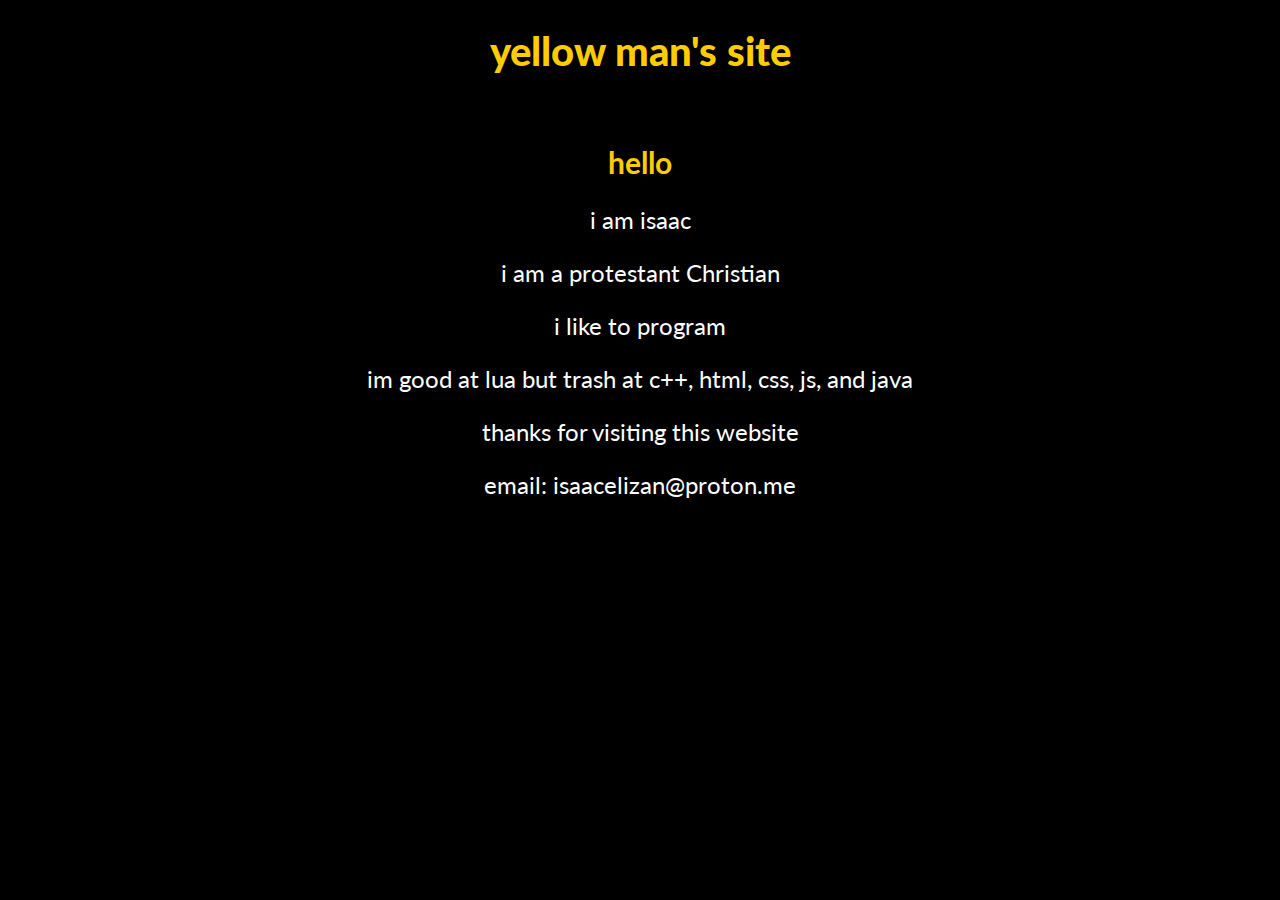
==== index.html @ c2c9edc9 "bsdgesinb" ====
<!DOCTYPE html>
<html>
    
<head>
    <meta charset="utf-8">
    <meta name="viewport" content="width=device-width, initial-scale=1.0">
    <title>yellow man's site</title>
    <link rel="stylesheet" type="text/css" href="style.css">
    <!-- LATO FONT -->
    <link href="https://fonts.googleapis.com/css2?family=Lato:ital,wght@0,100;0,300;0,400;0,700;0,900;1,100;1,300;1,400;1,700;1,900&display=swap" rel="stylesheet">
</head>

<body>
    <h1 align="center">yellow man's site</h1>
    <!--<p align="center"><b>home</b>    <a href="https://yellowman1273.github.io/aboutme">about me</a>    <a href="https://yellowman1273.github.io/learn-lua/introduction">learn lua</a></p>-->
    <br>
    <h2 align="center">
        hello
    </h2>
    <p align="center">i am isaac</p>
    <p align="center">i am a protestant Christian</p>
    <p align="center">i like to program</p>
    <p align="center">im good at lua but trash at c++, html, css, js, and java</p>
    <p align="center">thanks for visiting this website</p>
    <p align="center">email: isaacelizan@proton.me</p>
</body>

</html>
---- style.css ----
/* definitely not stan_x_kyle.css
( INSIDE JOKE WITH MY FRIEND; I AM NOT WEIRD ) */

body
{
    background-color: #000000;
}

h1
{
    color: #ffcc00;
    font-family: "Lato", sans-serif;
    font-weight: 900;
    font-size: 40px;
    font-style: normal;
}

h2
{
    color: #ffcc00;
    font-family: "Lato", sans-serif;
    font-weight: 700;
    font-size: 30px;
    font-style: normal;
}

p
{
    color: #ffffff;
    font-family: "Lato", sans-serif;
    font-size: 24px;
    font-weight: 400;
    font-style: normal;
}

a
{
    color: #ffcc00;
    text-decoration: underline;
}
/*
#projimg
{
    align: left;
}*/
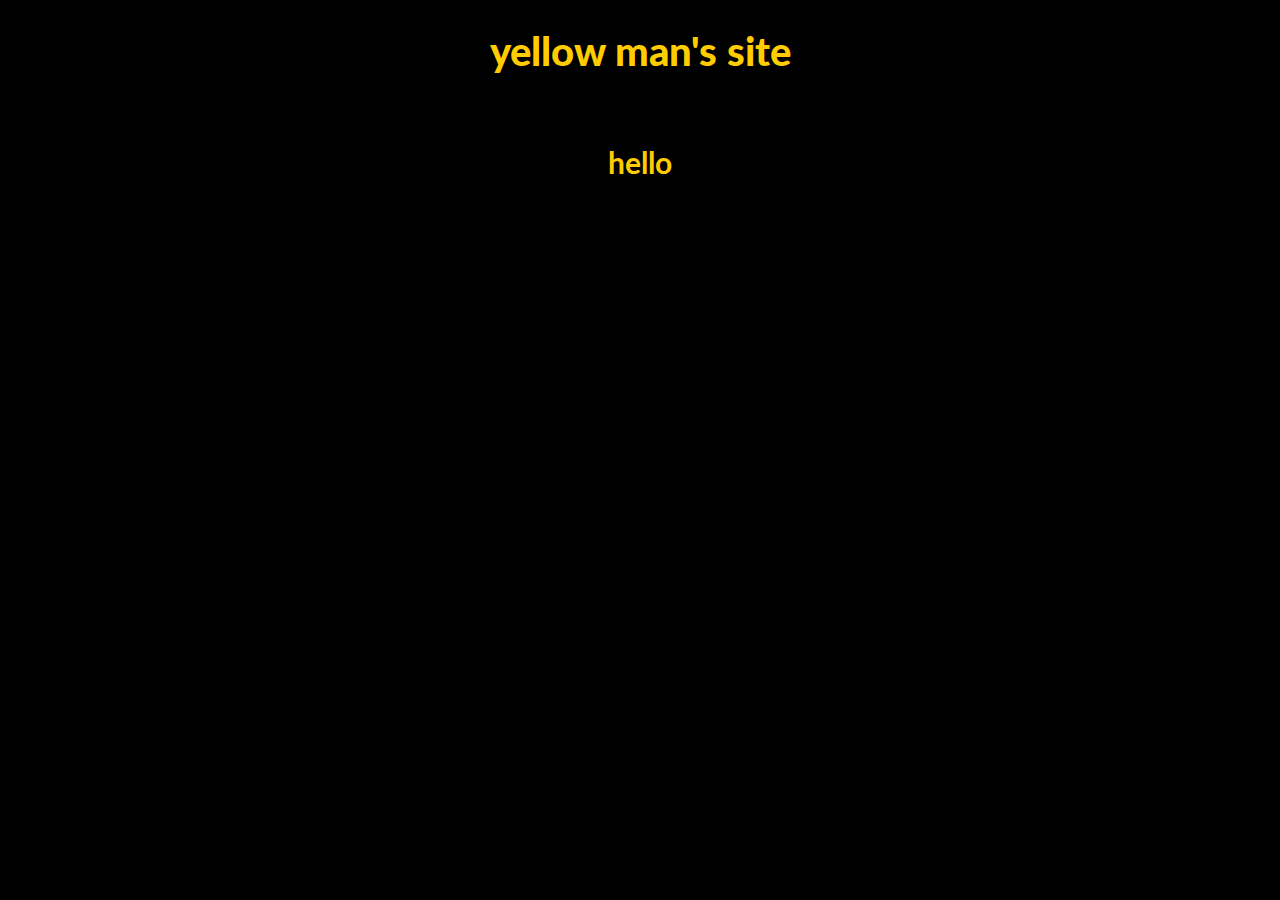
==== commit e2085f92: "a" ====
--- a/index.html
+++ b/index.html
@@ -17,12 +17,6 @@
     <h2 align="center">
         hello
     </h2>
-    <p align="center">i am isaac</p>
-    <p align="center">i am a protestant Christian</p>
-    <p align="center">i like to program</p>
-    <p align="center">im good at lua but trash at c++, html, css, js, and java</p>
-    <p align="center">thanks for visiting this website</p>
-    <p align="center">email: isaacelizan@proton.me</p>
 </body>
 
 </html>
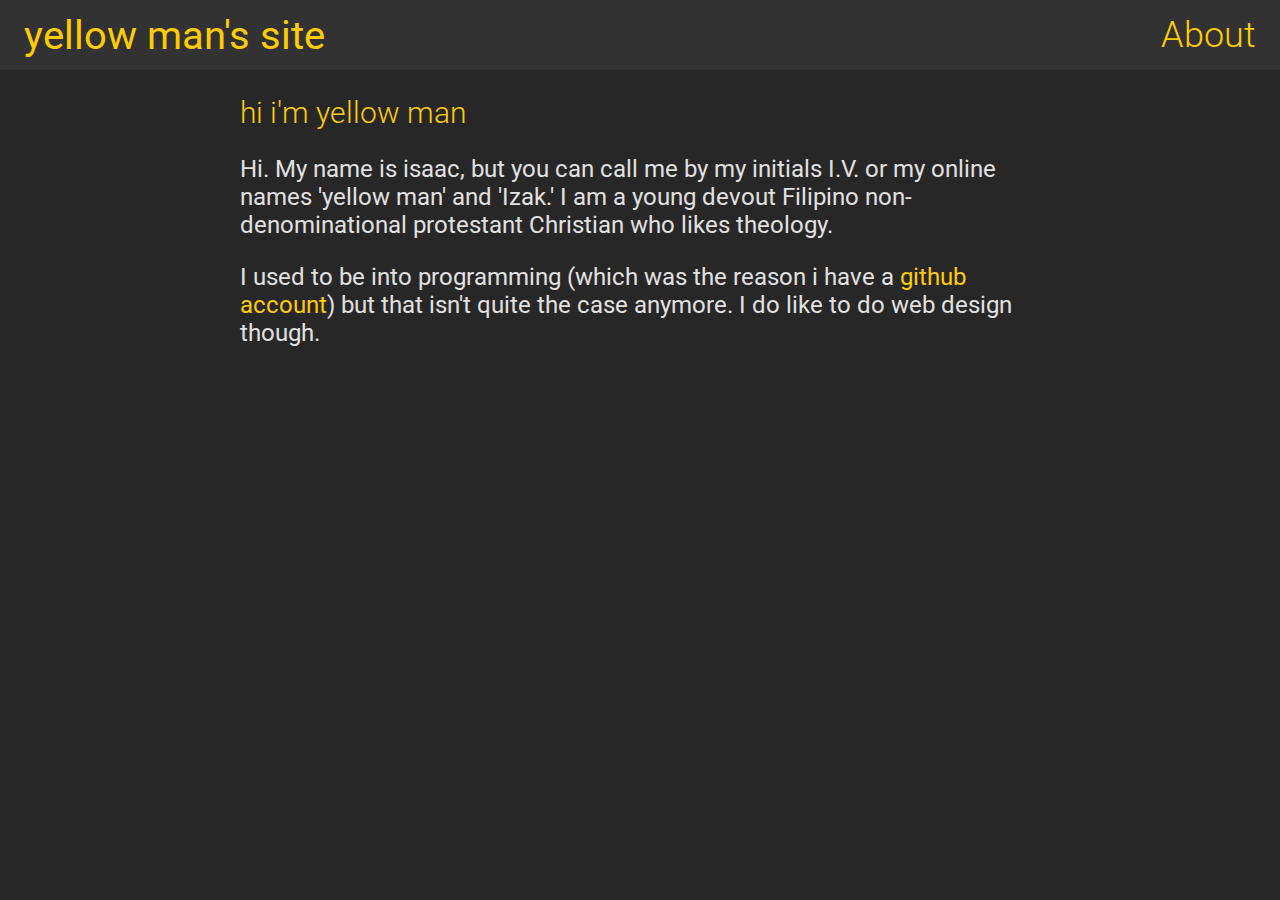
==== commit 0aa81010: "boom new thing" ====
--- a/index.html
+++ b/index.html
@@ -2,21 +2,28 @@
 <html>
     
 <head>
-    <meta charset="utf-8">
-    <meta name="viewport" content="width=device-width, initial-scale=1.0">
+    <script src="/include.js" defer></script>
     <title>yellow man's site</title>
-    <link rel="stylesheet" type="text/css" href="style.css">
-    <!-- LATO FONT -->
-    <link href="https://fonts.googleapis.com/css2?family=Lato:ital,wght@0,100;0,300;0,400;0,700;0,900;1,100;1,300;1,400;1,700;1,900&display=swap" rel="stylesheet">
 </head>
 
 <body>
-    <h1 align="center">yellow man's site</h1>
-    <!--<p align="center"><b>home</b>    <a href="https://yellowman1273.github.io/aboutme">about me</a>    <a href="https://yellowman1273.github.io/learn-lua/introduction">learn lua</a></p>-->
-    <br>
-    <h2 align="center">
-        hello
-    </h2>
+    <div class="header">
+        <a href="/"><h1 class="regular-weight">yellow man's site</h1></a>
+        <div class="header-right">
+            <a href="/about">About</a>
+        </div>
+    </div>
+    <div class="content">
+        <h2>hi i'm yellow man</h2>
+        <p>
+            Hi. My name is isaac, but you can call me by my initials I.V. or my online names 'yellow man' and 'Izak.'
+            I am a young devout Filipino non-denominational protestant Christian who likes theology.
+        </p>
+        <p>
+            I used to be into programming (which was the reason i have a <a href="https://github.com/yellowman1273" target="_blank" rel="noopener noreferrer">github account</a>)
+            but that isn't quite the case anymore. I do like to do web design though.
+        </p>
+    </div>
 </body>
 
 </html>
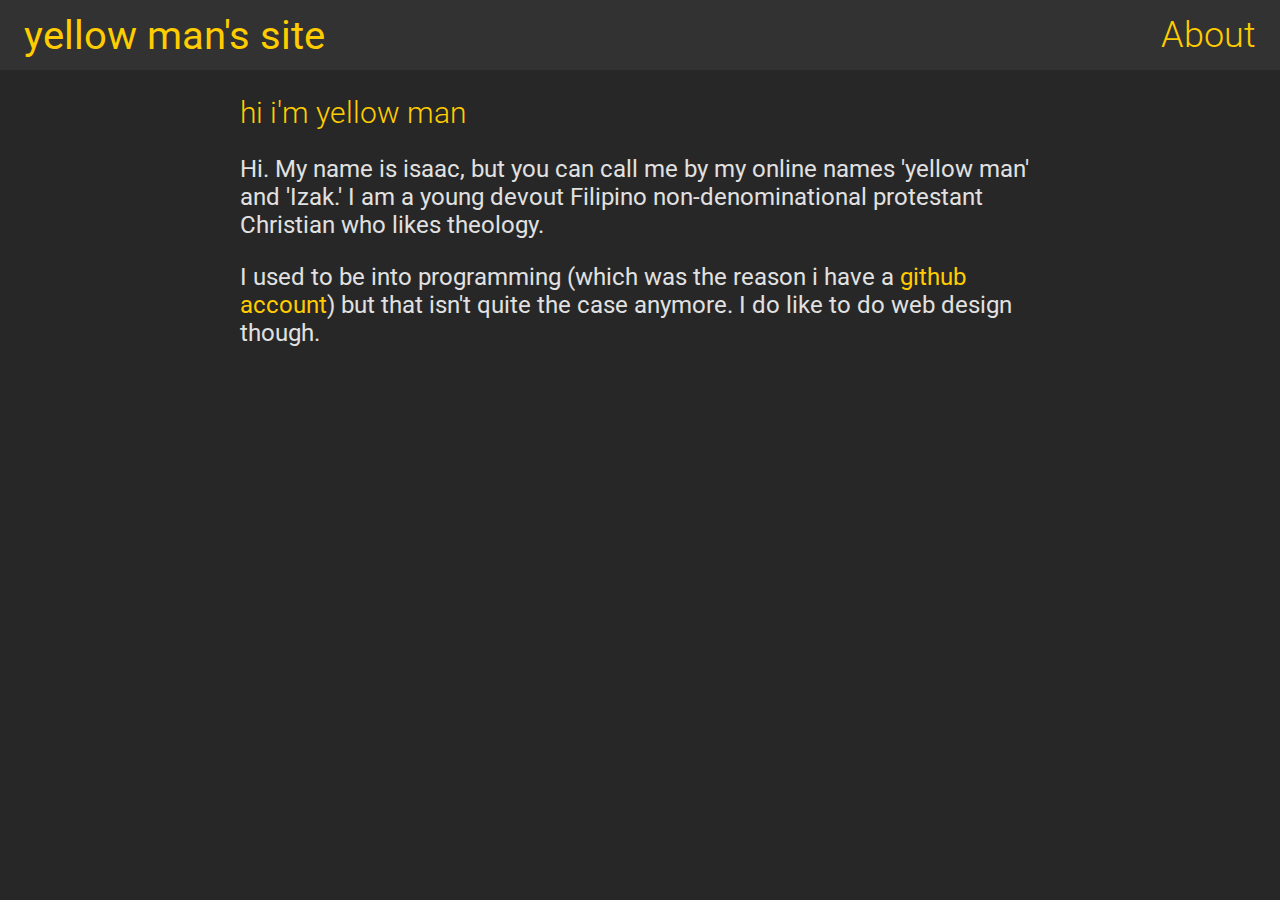
==== commit 18484a63: "edited thing" ====
--- a/index.html
+++ b/index.html
@@ -16,7 +16,7 @@
     <div class="content">
         <h2>hi i'm yellow man</h2>
         <p>
-            Hi. My name is isaac, but you can call me by my initials I.V. or my online names 'yellow man' and 'Izak.'
+            Hi. My name is isaac, but you can call me by my online names 'yellow man' and 'Izak.'
             I am a young devout Filipino non-denominational protestant Christian who likes theology.
         </p>
         <p>
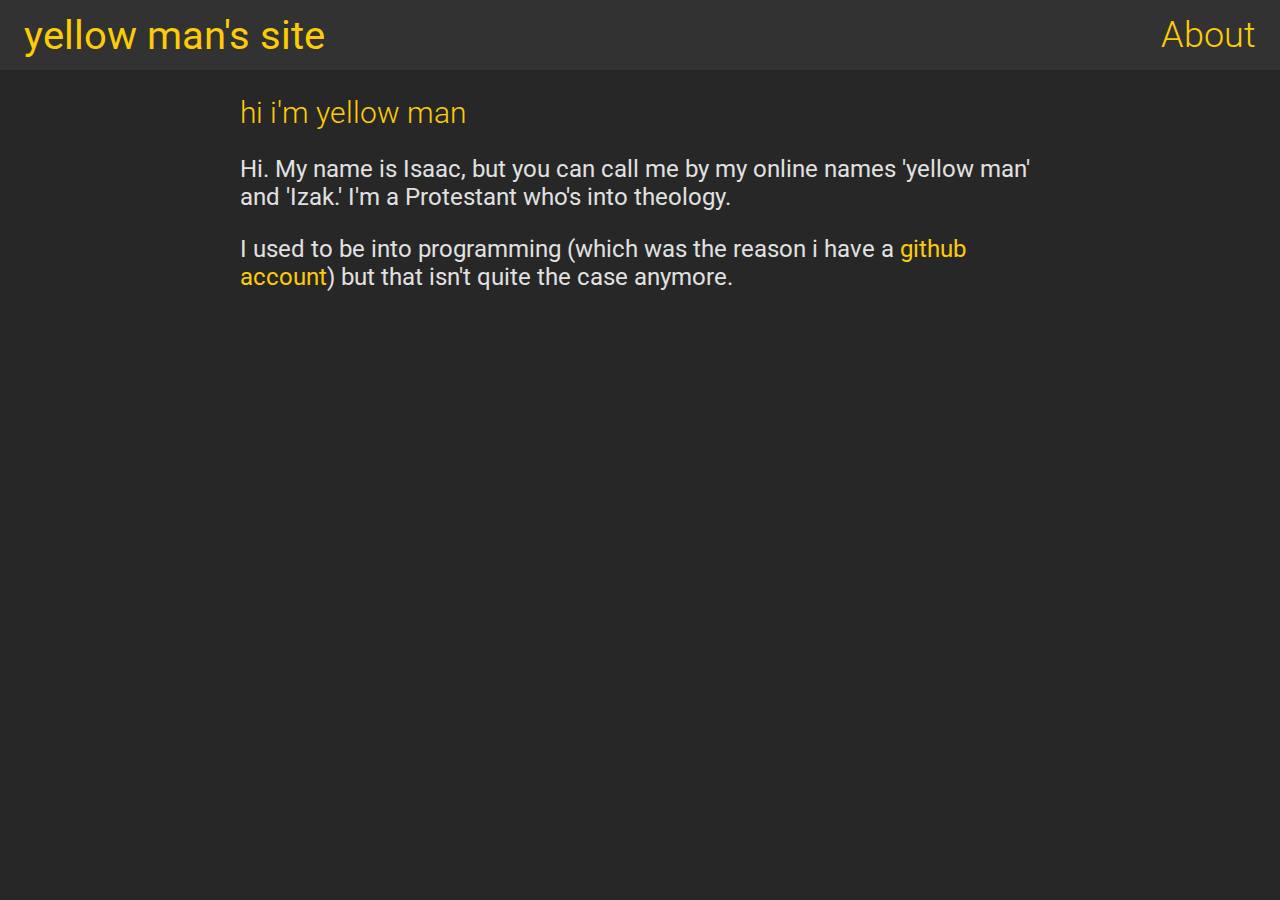
==== commit 3ed7df67: "minor edit" ====
--- a/index.html
+++ b/index.html
@@ -16,12 +16,12 @@
     <div class="content">
         <h2>hi i'm yellow man</h2>
         <p>
-            Hi. My name is isaac, but you can call me by my online names 'yellow man' and 'Izak.'
-            I am a young devout Filipino non-denominational protestant Christian who likes theology.
+            Hi. My name is Isaac, but you can call me by my online names 'yellow man' and 'Izak.'
+            I'm a Protestant who's into theology.
         </p>
         <p>
             I used to be into programming (which was the reason i have a <a href="https://github.com/yellowman1273" target="_blank" rel="noopener noreferrer">github account</a>)
-            but that isn't quite the case anymore. I do like to do web design though.
+            but that isn't quite the case anymore.
         </p>
     </div>
 </body>
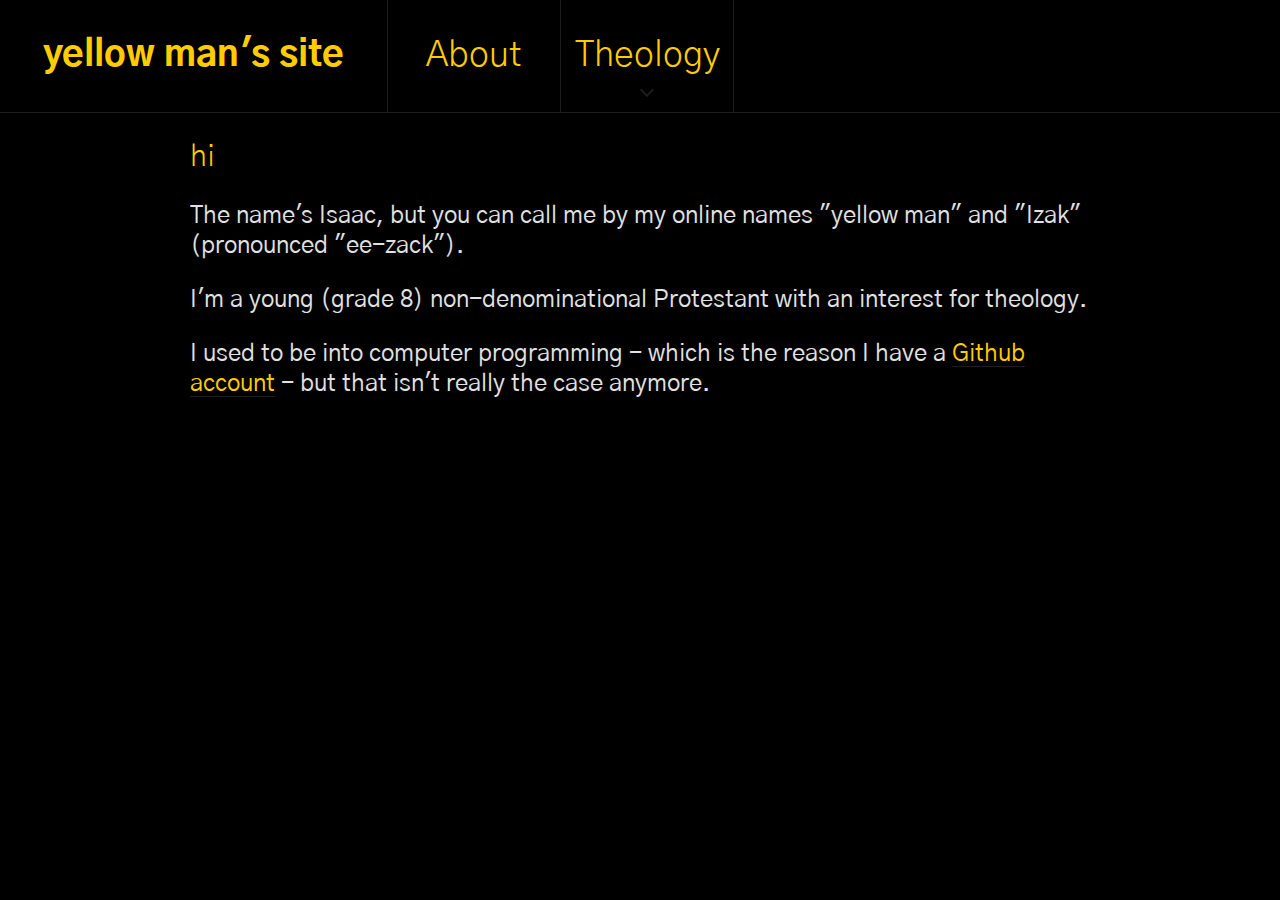
==== commit 3b0f9cda: "design update" ====
--- a/index.html
+++ b/index.html
@@ -8,20 +8,23 @@
 
 <body>
     <div class="header">
-        <a href="/"><h1 class="regular-weight">yellow man's site</h1></a>
-        <div class="header-right">
+        <div class="header-left">
+            <a href="/" class="site-name">yellow man's site</a>
             <a href="/about">About</a>
+            <a href="/" class="has-arrow">Theology</a>
         </div>
     </div>
     <div class="content">
-        <h2>hi i'm yellow man</h2>
+        <h2>hi</h2>
         <p>
-            Hi. My name is Isaac, but you can call me by my online names 'yellow man' and 'Izak.'
-            I'm a Protestant who's into theology.
+            The name's Isaac, but you can call me by my online names "yellow man" and "Izak" (pronounced "ee-zack").
         </p>
         <p>
-            I used to be into programming (which was the reason i have a <a href="https://github.com/yellowman1273" target="_blank" rel="noopener noreferrer">github account</a>)
-            but that isn't quite the case anymore.
+            I'm a young (grade 8) non-denominational Protestant with an interest for theology.
+        </p>
+        <p>
+            I used to be into computer programming - which is the reason I have a <a href="https://github.com/yellowman1273" target="_blank" rel="noopener noreferrer">Github account</a> - 
+            but that isn't really the case anymore.
         </p>
     </div>
 </body>
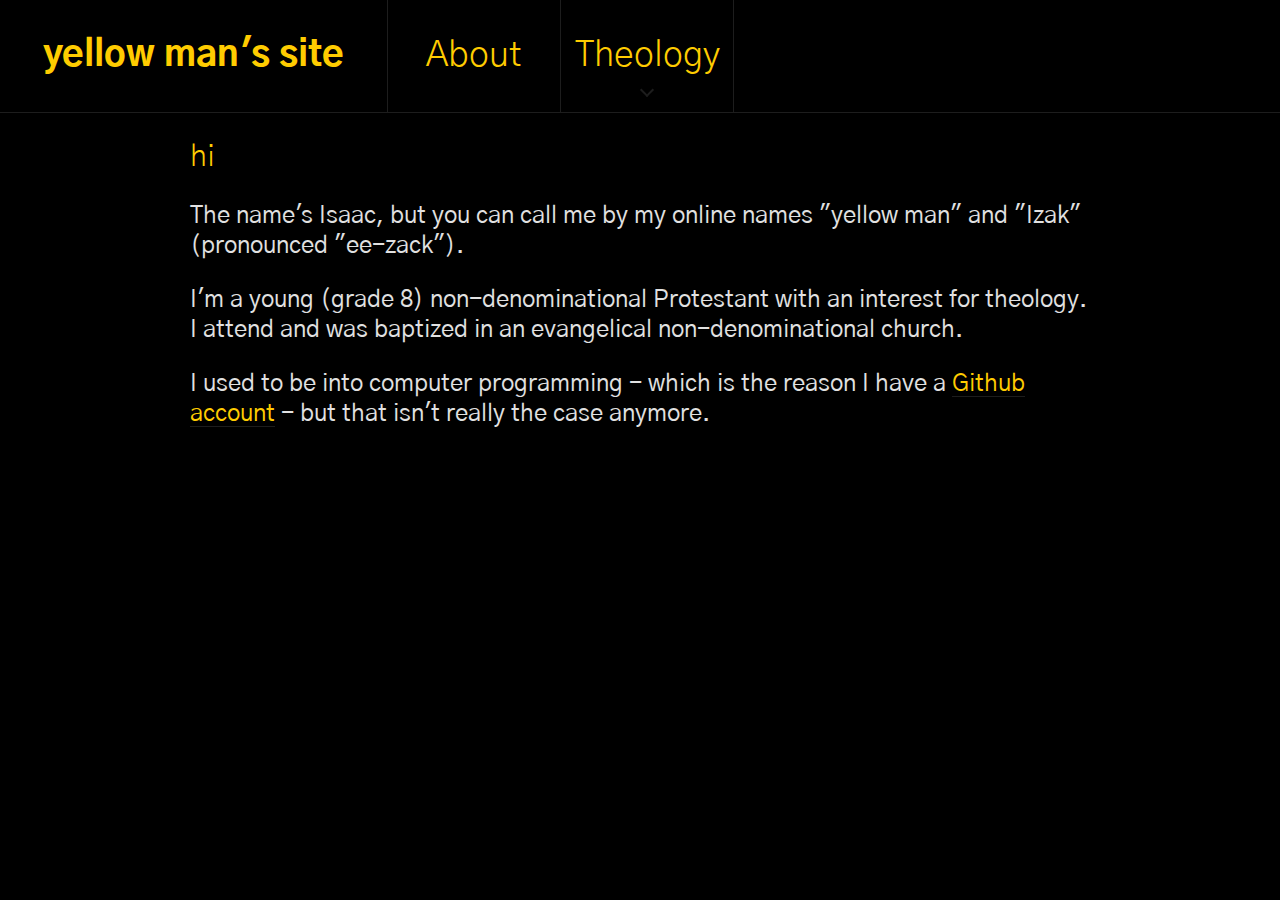
==== commit 031abe88: "update" ====
--- a/index.html
+++ b/index.html
@@ -20,7 +20,7 @@
             The name's Isaac, but you can call me by my online names "yellow man" and "Izak" (pronounced "ee-zack").
         </p>
         <p>
-            I'm a young (grade 8) non-denominational Protestant with an interest for theology.
+            I'm a young (grade 8) non-denominational Protestant with an interest for theology. I attend and was baptized in an evangelical non-denominational church.
         </p>
         <p>
             I used to be into computer programming - which is the reason I have a <a href="https://github.com/yellowman1273" target="_blank" rel="noopener noreferrer">Github account</a> - 
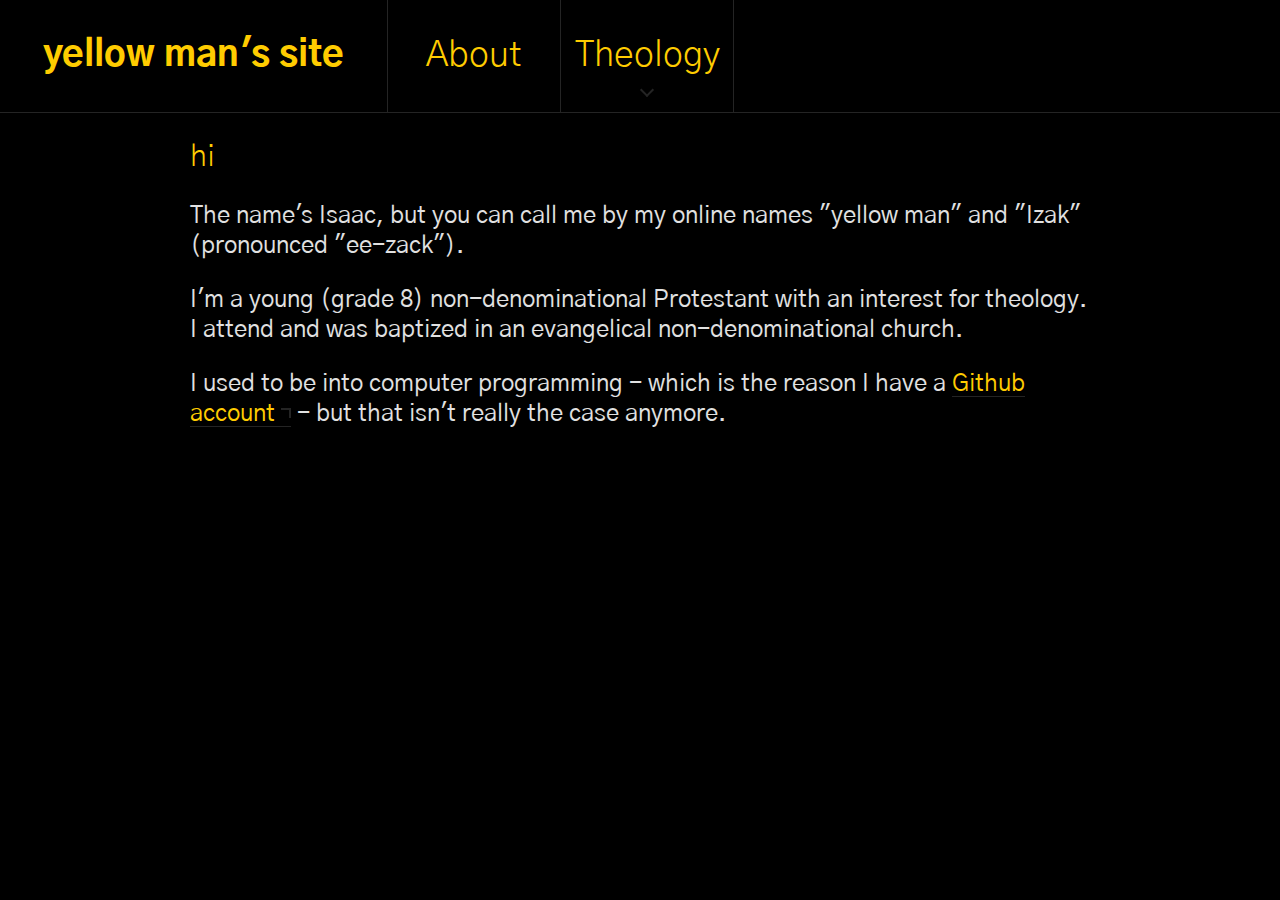
==== commit 18d3d0b0: "design changes (im too stupid to figure out how to add a tail to the arrow)" ====
--- a/index.html
+++ b/index.html
@@ -23,7 +23,7 @@
             I'm a young (grade 8) non-denominational Protestant with an interest for theology. I attend and was baptized in an evangelical non-denominational church.
         </p>
         <p>
-            I used to be into computer programming - which is the reason I have a <a href="https://github.com/yellowman1273" target="_blank" rel="noopener noreferrer">Github account</a> - 
+            I used to be into computer programming - which is the reason I have a <a href="https://github.com/yellowman1273" class="external" target="_blank" rel="noopener noreferrer">Github account</a> - 
             but that isn't really the case anymore.
         </p>
     </div>
